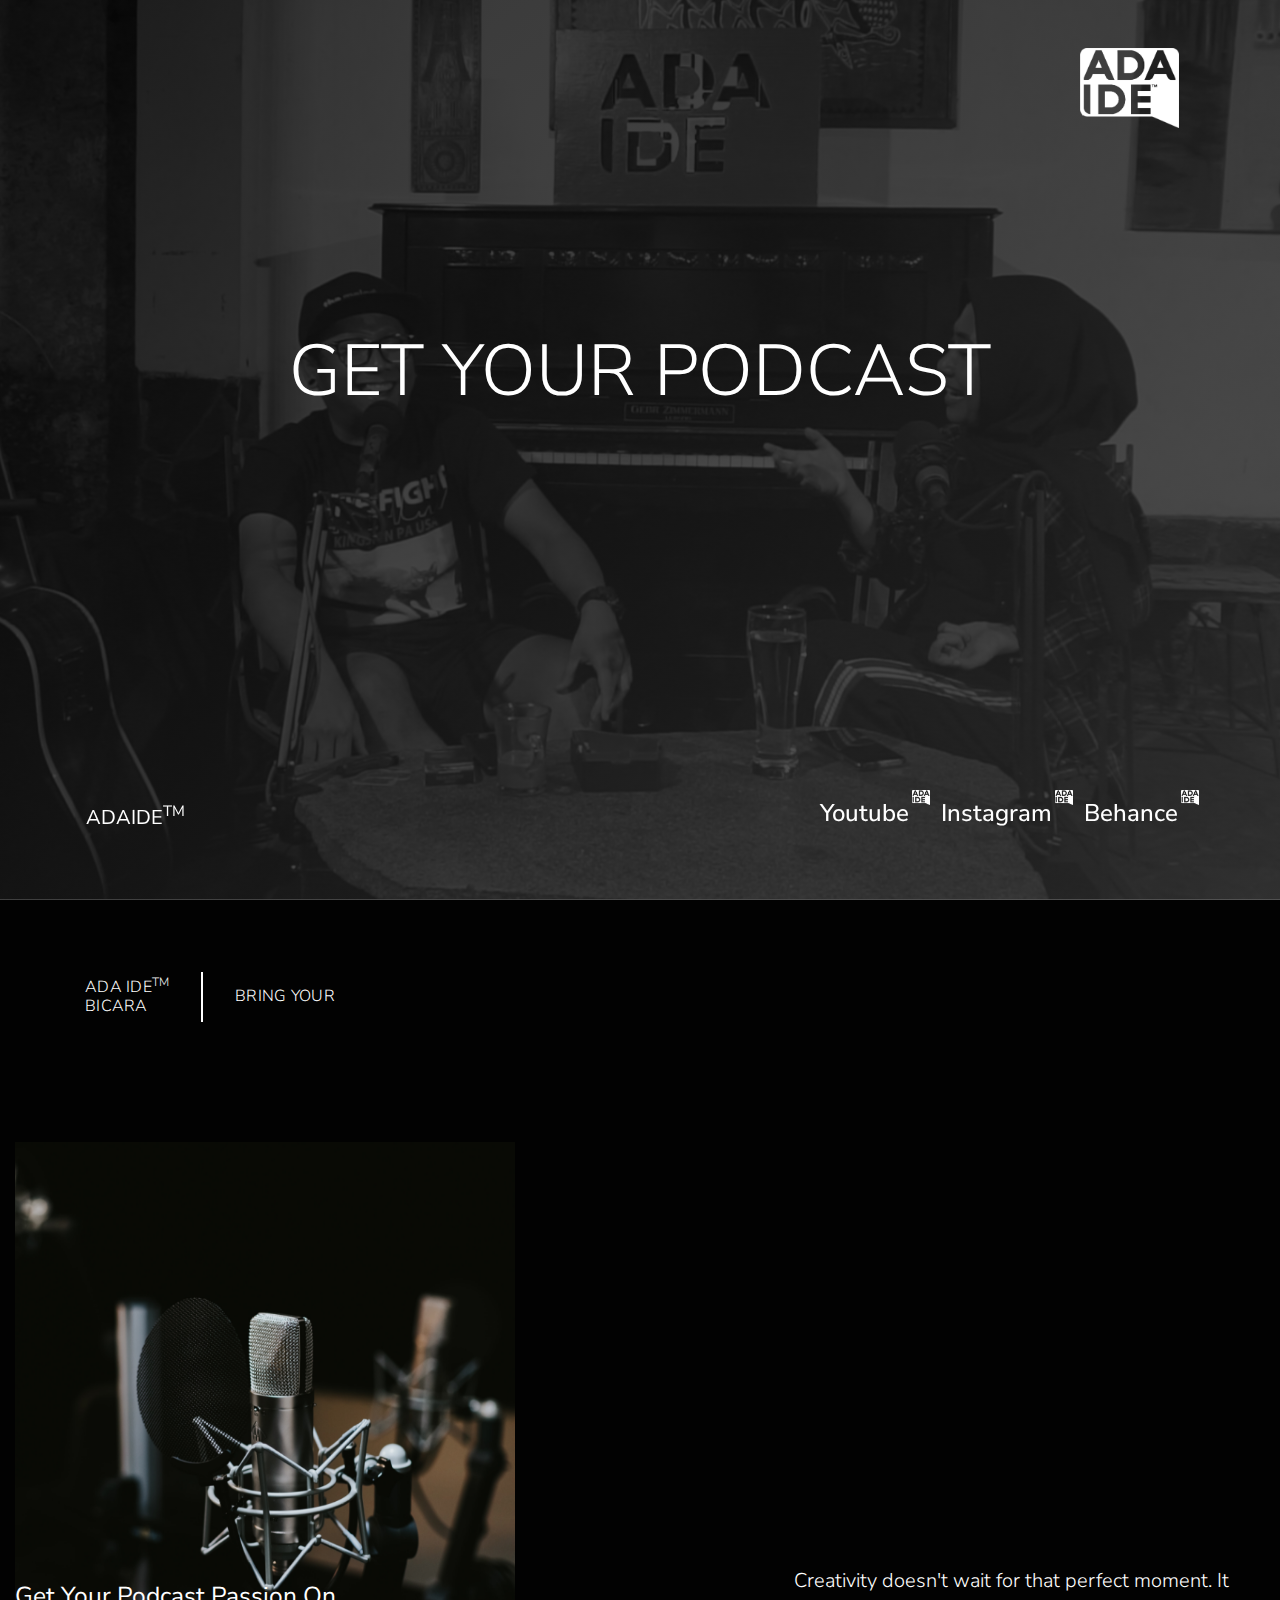
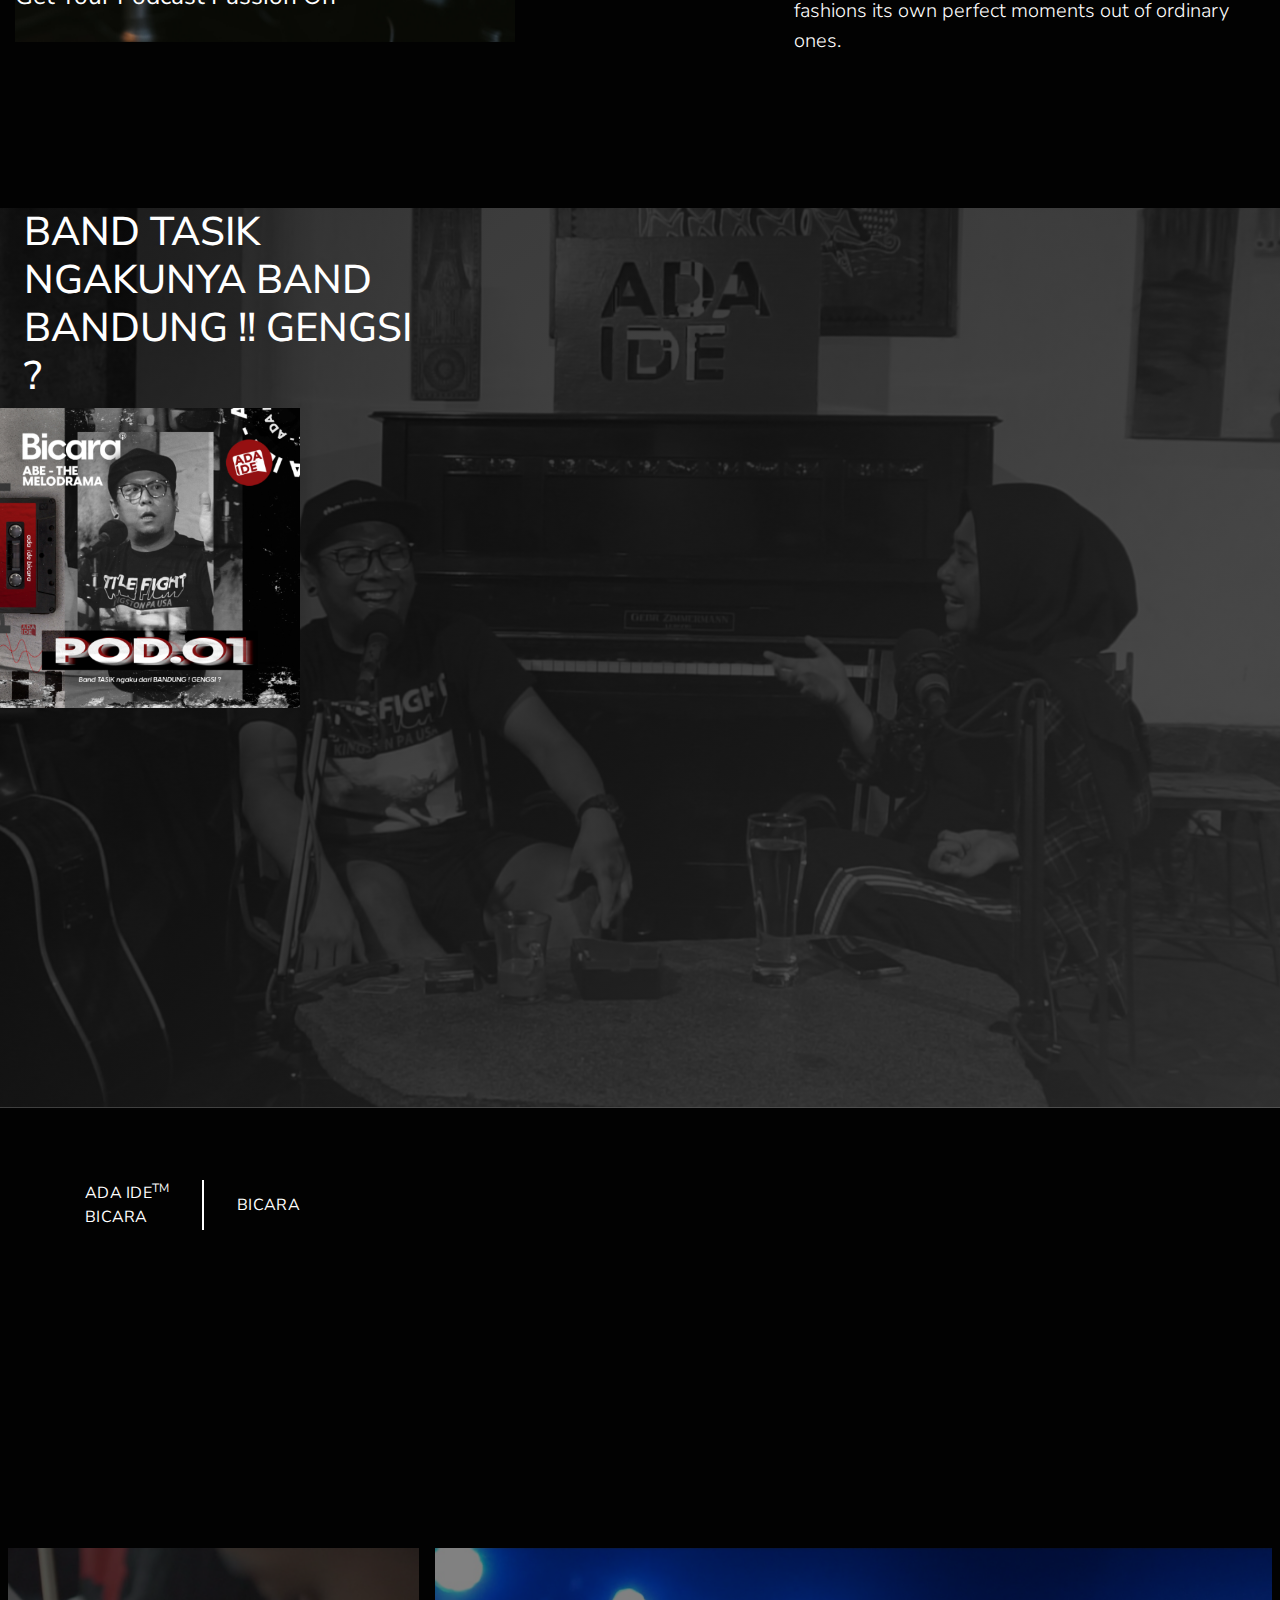
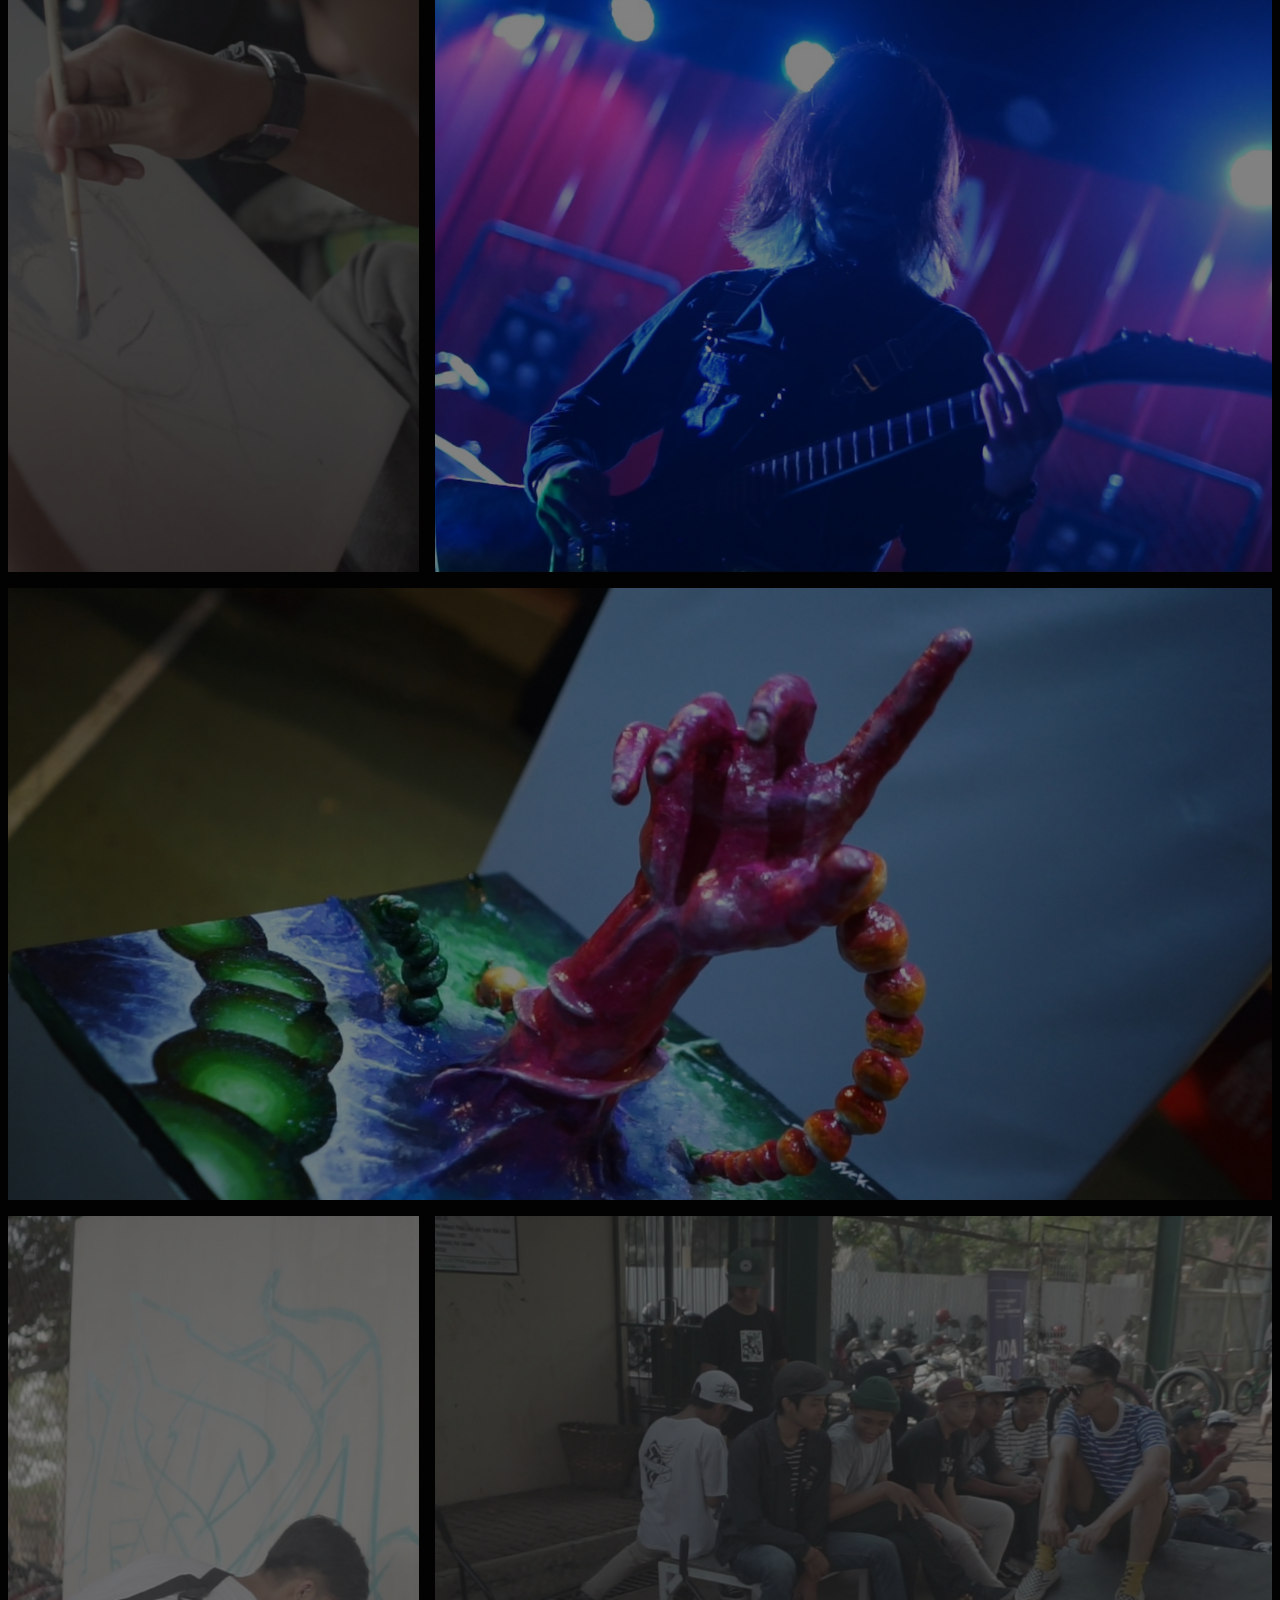
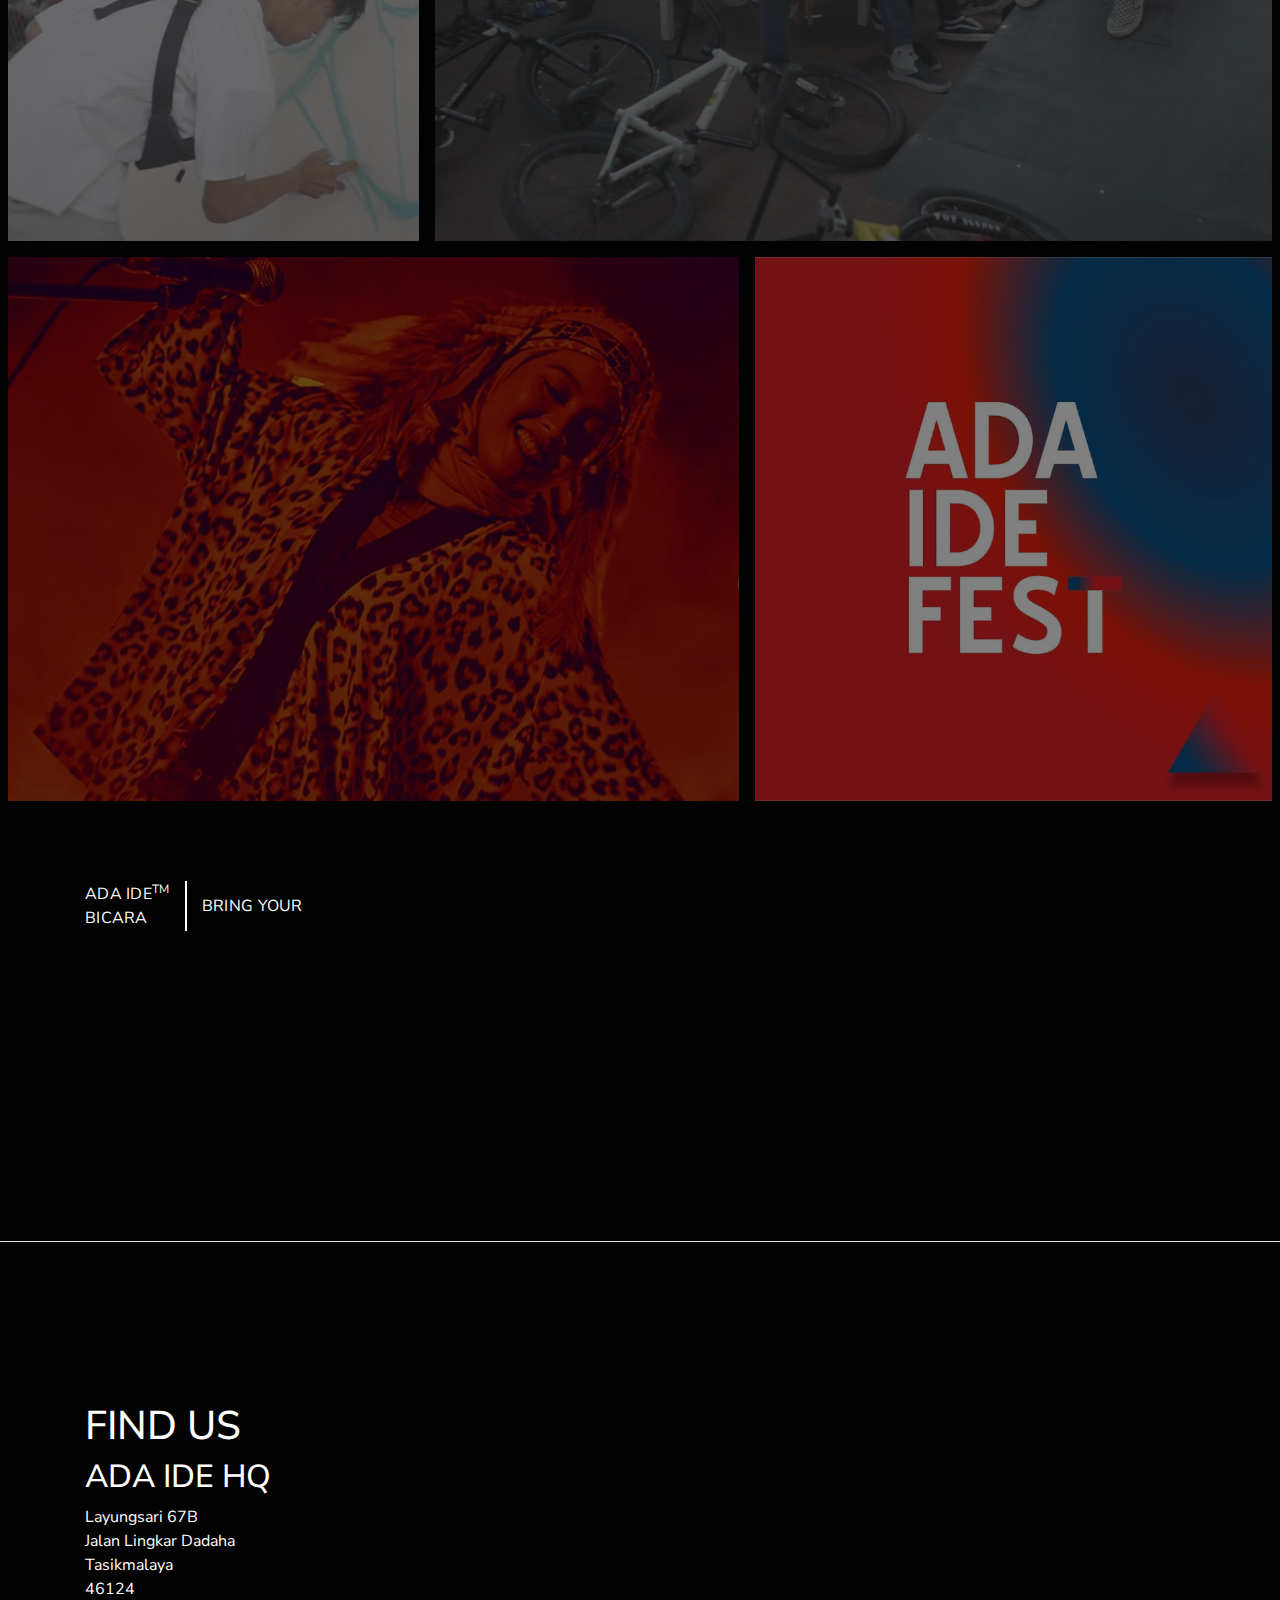
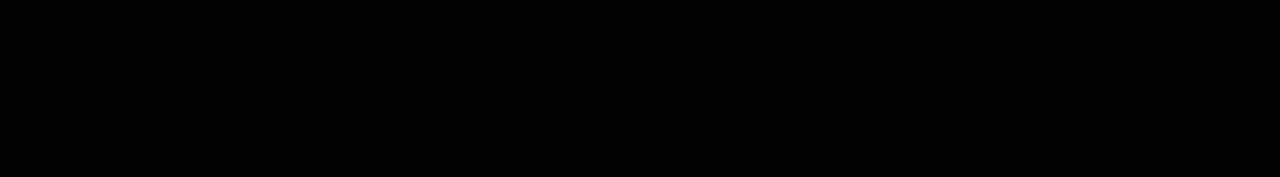
==== bicara.html @ 6250dc65 "udah 50% dong" ====
<!doctype html>
<html lang="en">
	<head>
		<!-- Required meta tags -->
		<meta charset="utf-8">
		<meta name="viewport" content="width=device-width, initial-scale=1, shrink-to-fit=no">
		<link rel="icon"
			type="image/png"
			href="assets/image/logo-merah.png">
			<!-- Bootstrap CSS -->
			<link rel="stylesheet" href="assets/css/main.css">
			<link rel="stylesheet" href="assets/css/bootstrap.css">
			<link href="https://fonts.googleapis.com/css2?family=Kaushan+Script&display=swap" rel="stylesheet">
			<title>Ada Ide</title>
		</head>
		<body>
			<div class="jumbotron bg-header">
				<div class="container-xl">
					<div class="nav navbar">
						<div class="justify-content-start">
							<h4 class="h4"></h4>
						</div>
						<div class="display-4 d-flex justify-content-end ">
							<img src="assets/image/logo-putih.png" class="logo position-fixed" id="logo-image">
						</div>
					</div>
					<div class="col-md-12 d-flex align-middle justify-content-center mx-auto my-auto">
						<div class="text-center w-100 header-text">
							<h1 class=" display-3 text-uppercase">Get Your Podcast</h1>
						</div>
					</div>
					<div class="container">
						<nav class="navbar navbar-light fixed-bottom mb-5 container-xl">
							<a class="navbar-brand">ADAIDE<sup>TM</sup></a>
							<div class="form-inline">
								<nav class="nav justify-content-end">
									<a class="nav-link h4" href="#">Youtube
										<span class="pangkat">
											<img src="assets/image/logo-putih.png" class="logo" id="logo-image">
										</span>
									</a>
									<a class="nav-link h4" href="#">Instagram
										<span class="pangkat">
											<img src="assets/image/logo-putih.png" class="logo" id="logo-image">
										</span>
									</a>
									<a class="nav-link h4" href="#">Behance
										<span class="pangkat">
											<img src="assets/image/logo-putih.png" class="logo" id="logo-image">
										</span>
									</a>
								</nav>
							</div>
						</nav>
					</div>
				</div>
			</div>
			<!-- MAIN -->
			<div class="bg-black">
				<section class="container-xl">
					<div class="display-4">
						<div class="slogan">
							<span class="logo-text">ADA IDE<sup>TM</sup><br>BICARA</span>
							<span class="line-vertical"></span>
							<span class="logo-text">Bring Your</span>
						</div>
					</div>
				</section>
				<div class="container-fluid">
					<div class="d-flex align-items-start flex-column bd-highlight mb-3" style="height: 200px;">
						<div class="col-4 ml-0 pl-0 position-relative">
							<img src="assets/img/podcast.png" class="float-left pt-5 align-middle" width="500px;">
							<p class="description abs mb-0 position-absolute">Get Your Podcast Passion On</p>
						</div>
					</div>
					<div class="d-flex align-items-end flex-column bd-highlight mb-5" style="height: 450px !important;">
						<div class="mt-auto p-2 bd-highlight">
							<p class="lead w-50 align-items-end float-right mb-5 pb-5 h-100">
								Creativity doesn't wait for that perfect moment. It fashions its own perfect moments out of ordinary ones.
							</p>
						</div>
					</div>
				</div>
				<div class="container-fluid bg-header py-0">
					<div class="row podcast">
						<div class="col-lg-4 d-flex align-items-center">
							<div class="row">
								<h1 class="pl-4">BAND TASIK NGAKUNYA BAND BANDUNG !! GENGSI ?</h1>
								<img src="assets/img/TL-AIB-PART-1-TGL-1-MEI_28.png" class="align-middle" width="300px;">
							</div>
						</div>
						<div class="col-8 d-flex align-items-end">
							<p class="description"></p>
						</div>
					</div>
				</div>
				<section class="container-xl">
					<div class="d-flex align-items-start flex-column bd-highlight mb-3" style="height: 200px;">
						<div class="slogan">
							<span class="logo-text">ADA IDE<sup>TM</sup><br>BICARA</span>
							<span class="line-vertical"></span>
							<span class="logo-text">Bicara</span>
						</div>
					</div>
					<div class="d-flex align-items-end flex-column bd-highlight mb-3" style="height: 200px;">
					</div>
				</section>
				<!-- gallery -->
				<div class="container-fluid bg-black">
					<div class="row h-25 opacity">
						<div class="col-md-4 item p-2 box">
							<img class="img-fluid image scale-on-hover" src="assets/img/lukis.png">
						</div>
						<div class="col-md-8 item p-2 box">
							<img class="img-fluid image scale-on-hover" src="assets/img/gitar.png">
						</div>
						<div class="col-md-12 item p-2 box">
							<img class="img-fluid image scale-on-hover" src="assets/img/tangan.jpg">
						</div>
						<div class="col-md-4 item p-2 box">
							<img class="img-fluid image scale-on-hover" src="assets/img/gambar.png">
						</div>
						<div class="col-md-8 item p-2 box">
							<img class="img-fluid image scale-on-hover" src="assets/img/5.jpg">
						</div>
						<div class="col-md-7 item p-2 box">
							<img class="img-fluid image scale-on-hover" src="assets/img/nyanyi.png">
						</div>
						<div class="col-md-5 item p-2 box">
							<img class="img-fluid image scale-on-hover" src="assets/img/idefest.png">
						</div>
					</div>
				</div>
				<!-- sebelum footer -->
				<section class="container-xl">
					<div class="d-flex align-items-start flex-column bd-highlight mb-3" style="height: 200px;">
						<div class="slogan">
							<span class="logo-text">ADA IDE<sup>TM</sup><br>BICARA</span>
							<span class="line-vertical"></span>
							<span class="logo-text">Bring Your</span>
						</div>
					</div>
					<div class="d-flex align-items-end flex-column bd-highlight mb-3" style="height: 200px;">
					</div>
				</section>
				<!-- Footer -->
				<section class="container-fluid border-top">
					<div class="footer container-xl">
						<h1 class="display-5 text-uppercase">find us</h1>
						<h2 class="display-5 text-uppercase">ada ide HQ</h2>
						<p>Layungsari 67B <br>Jalan Lingkar Dadaha<br> Tasikmalaya<br>46124</p>
					</div>
				</section>
			</div>
			
			<script src="assets/js/jquery.js"></script>
			<script src="https://cdn.jsdelivr.net/npm/popper.js@1.16.0/dist/umd/popper.min.js"></script>
			<script src="assets/js/bootstrap.js"></script>
		</body>
	</html>
---- assets/css/main.css ----
@import url('https://fonts.googleapis.com/css2?family=Nunito+Sans:ital,wght@0,400;0,600;0,900;1,700&display=swap');

.bg-header {
	background-image: linear-gradient(
		to right bottom,
		rgba(2,2,2,0.8) 0%, rgba(46,46,46,0.8)),
	url(../img/bicara.jpg);
	background-size: cover;
	background-position: top;
	height: 100vh;

}
.bg-black {
	background-color: #020202 !important;
}

.costum-modal {
	margin: 0 !important;
	width: 100% !important;
	max-width: 100% !important;
}
.logo {
	height: 80px;
	color: white;
	z-index: 100;
	top:48px;
}
html {
	font-size: 16px !important;
	background-color: #020202;
}
body {
	color: #fff !important;
	font-family: 'Nunito Sans', sans-serif !important;
	height: 100%;

}
a {
	color: #FFF !important;
}
a:hover {
	color: #fca311 !important;
}
.header-text {
	margin-top: 15rem;
}

.text-header-fixed {
	position: fixed;
	left: 31%;
	top: 33%;

}

.text-header-right {
	position: fixed;
	left: 45%;
	top: 33%;
}

.rotate {
	transform: rotate(-10deg);
}
.jumbotron {
	margin: 0 !important;
	border-radius: 0 !important;
}
.abs {
	width: 300px;
	bottom: 5%;
	font-size: 1.25rem;
}
.nav-fixed {
	position: fixed;
}
.description {
	width: 700px;
	font-size: 1.534rem;
}
.slogan {
	display: flex;
	padding: 72px 0;
	align-items: center;
	letter-spacing: 0.3px;
	font-size: 1rem;
	justify-content: space-between;
	max-width: 250px;
	min-width: 215px;
	z-index: 100;
	text-transform: uppercase;
}

.line-vertical {
	border-left: 2px solid white;
  height: 50px;
  margin-right: 15px;
  margin-left :15px;
}
.sidebar-outer {
    margin-top: 150px;
    left: 27%;
    top: 137px;
    z-index: 100;
}
.sidebar-outer > .slogan {
    margin-top: 250px;
    position: relative;
    left: 178px;
    bottom: -18px;
}
.wrapper {
	height: auto;
}
.height-100 {
	min-height: 100vh;
	height: 100%;
}

.height-75 {
	min-height: 75vh;
	height: 100%;
}
.footer {
	padding: 10rem 0;
	font-size: 1rem;
}
/* gallery */

.box img {
	height: 100%;
	width: auto;
	object-fit:cover;
}

.opacity {
	opacity: 0.5;
	z-index: -100px;
}

.pangkat {
	height: 0.9rem;
	position: absolute;
	top: -2px;
	margin-left: 0.2rem;
}
.pangkat img {
	height: 0.9rem;
}

.sup {
	height: 80px;
	color: white;
	z-index: 100;
	top:48px;
	height: 0.9rem;
	position: absolute;
	top: 10px;
	margin-left: 0.2rem;
} 

.sup img {
	height: .9rem;
}
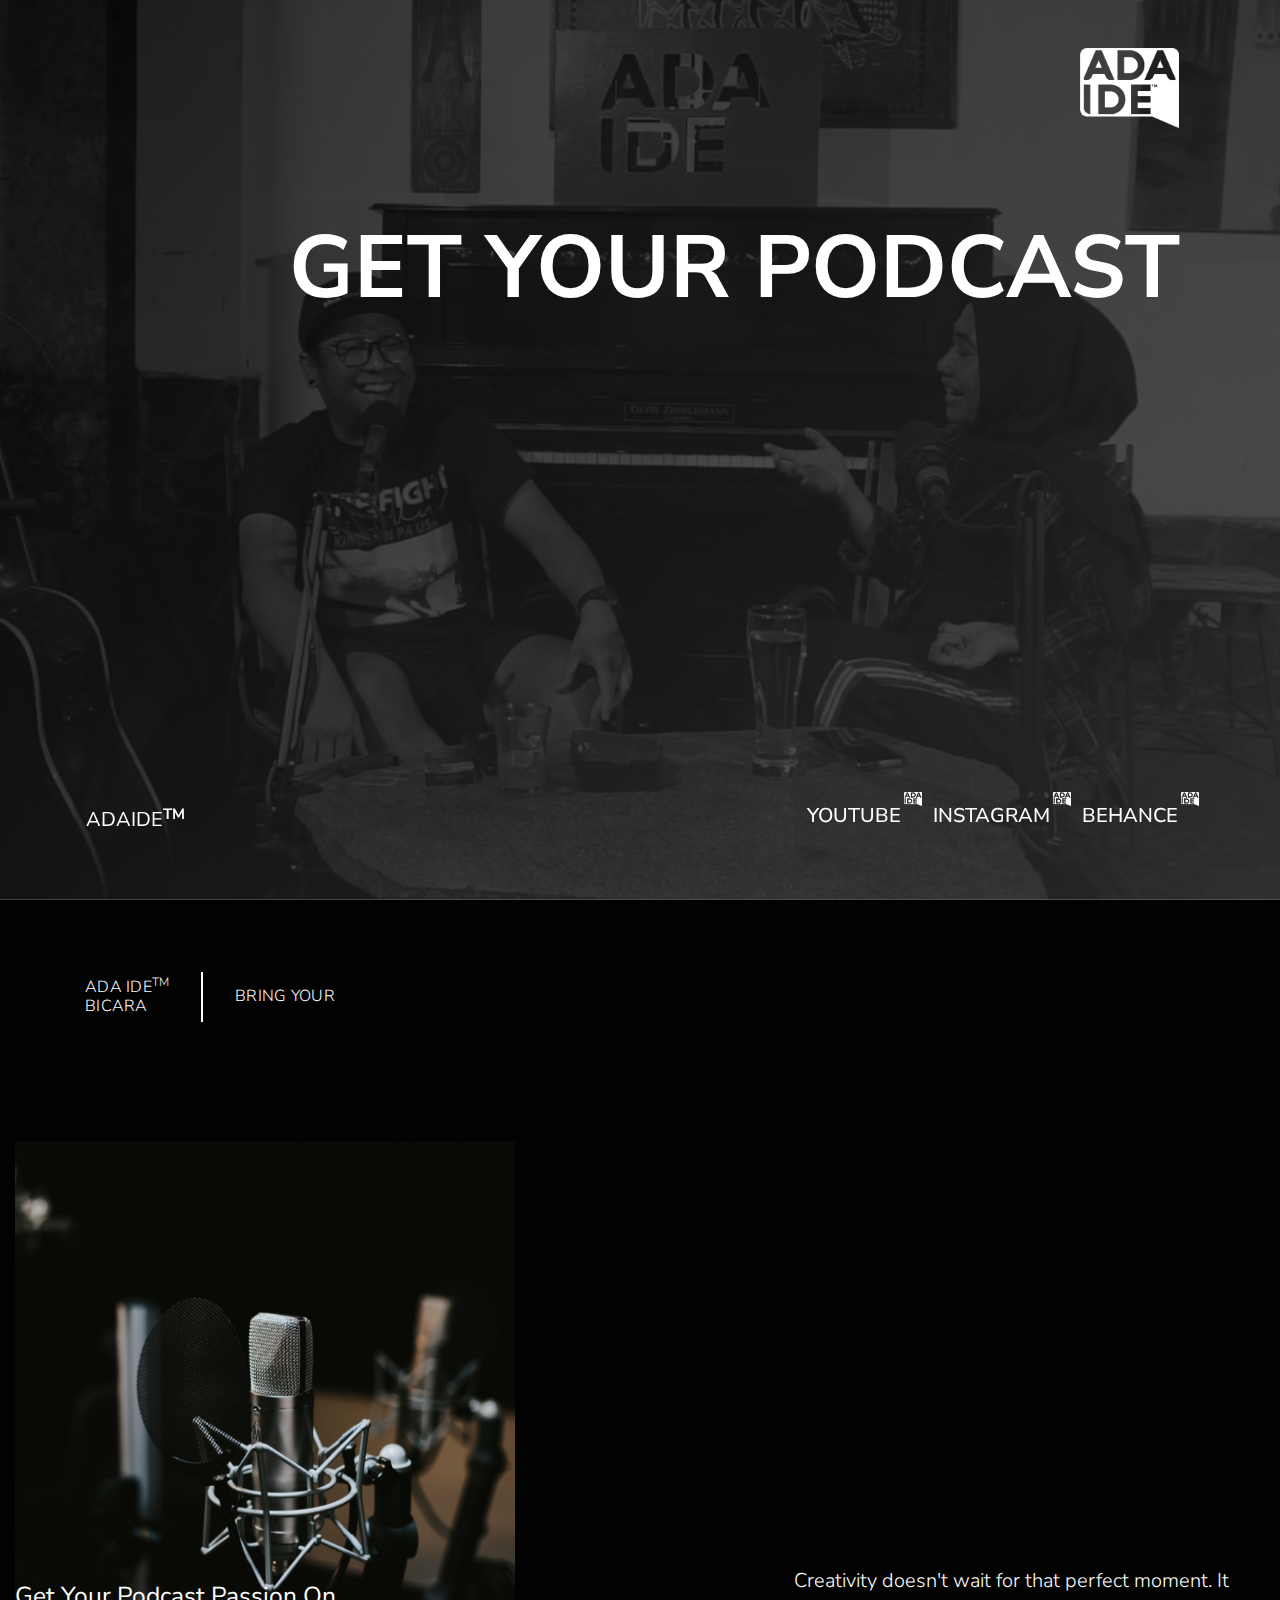
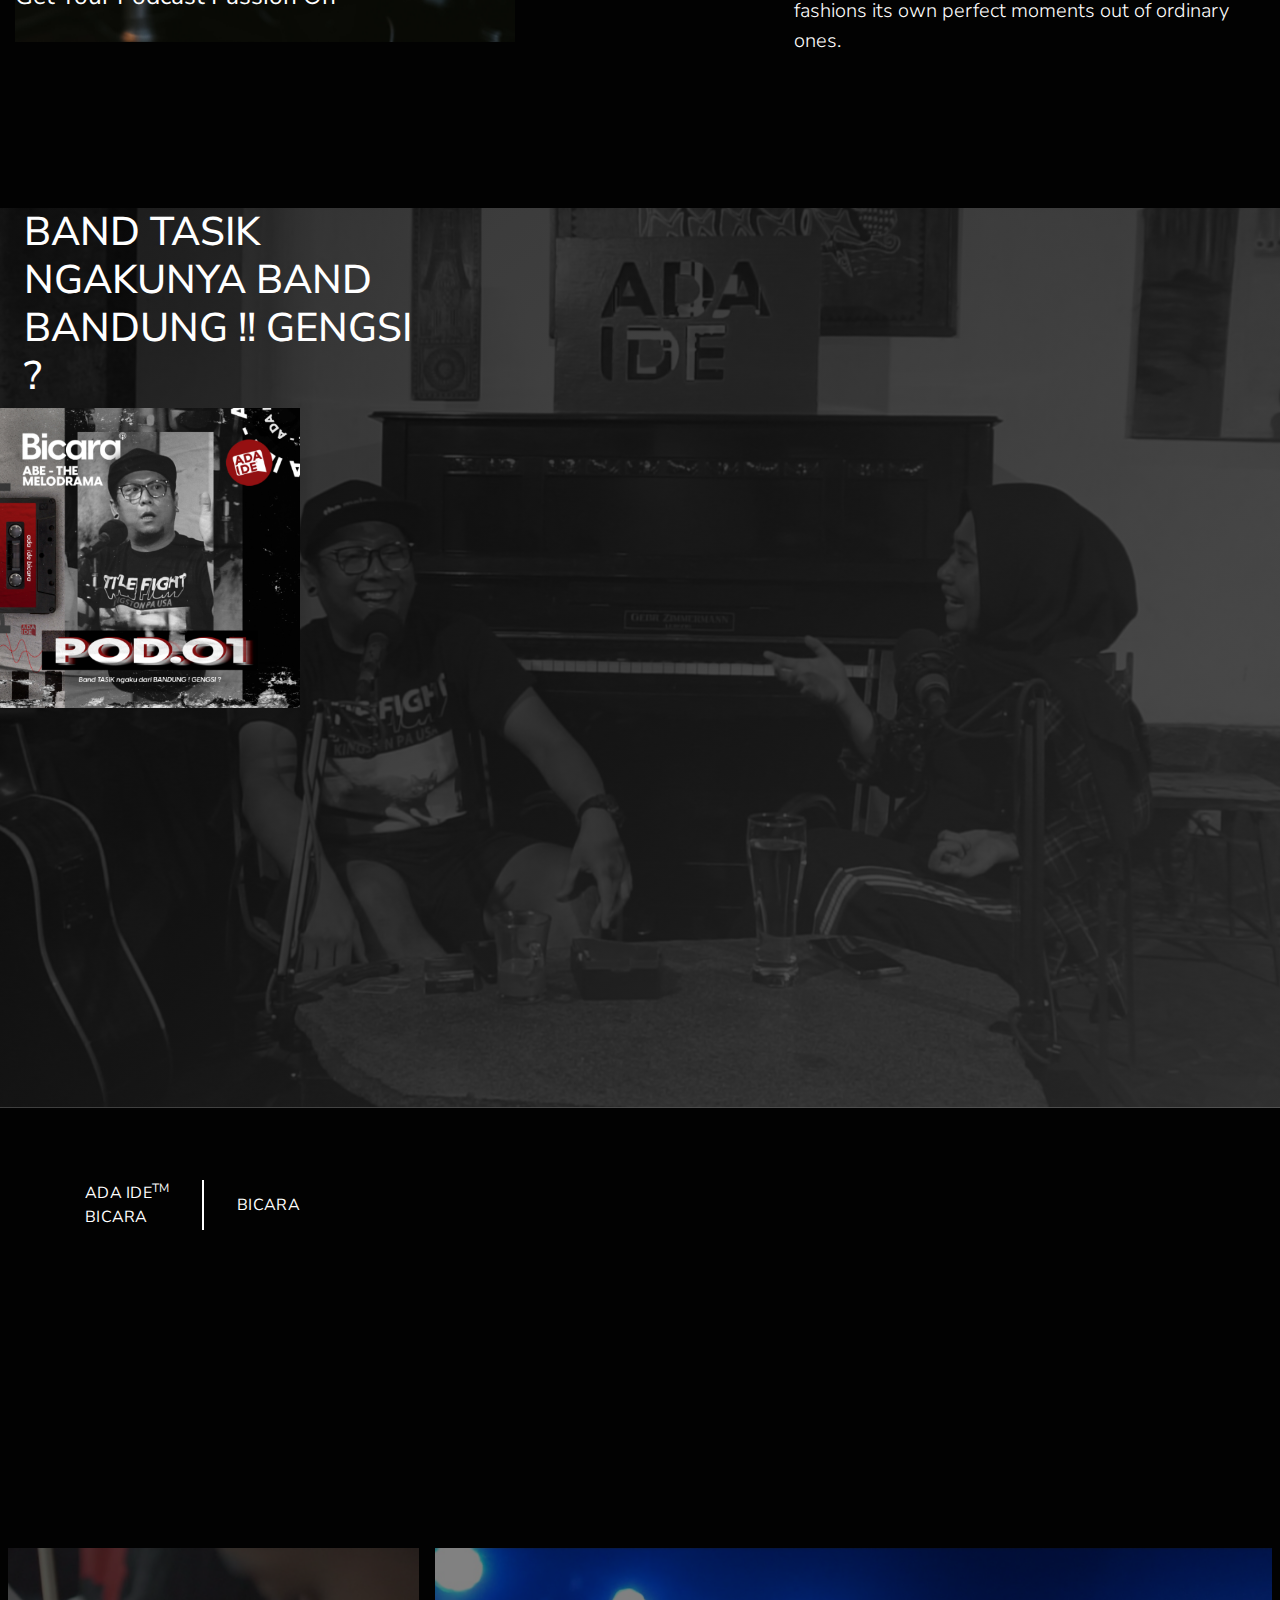
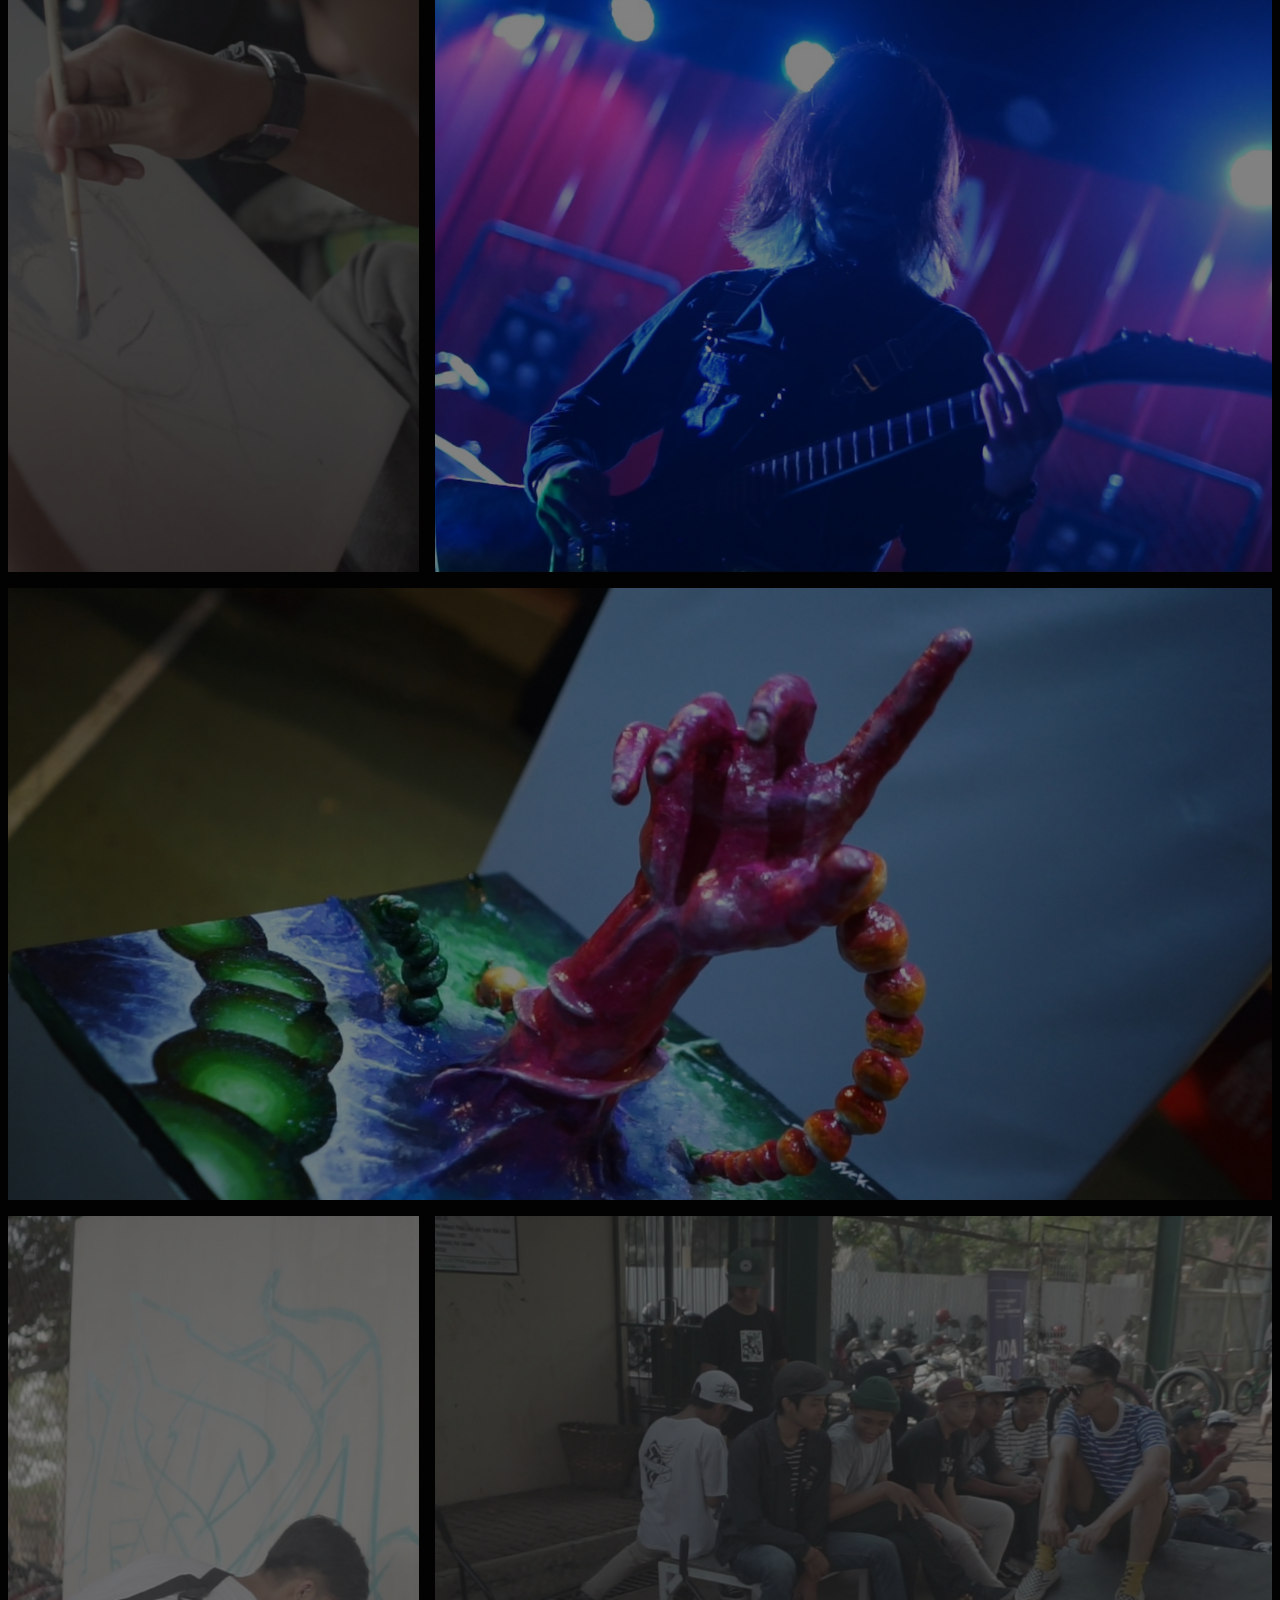
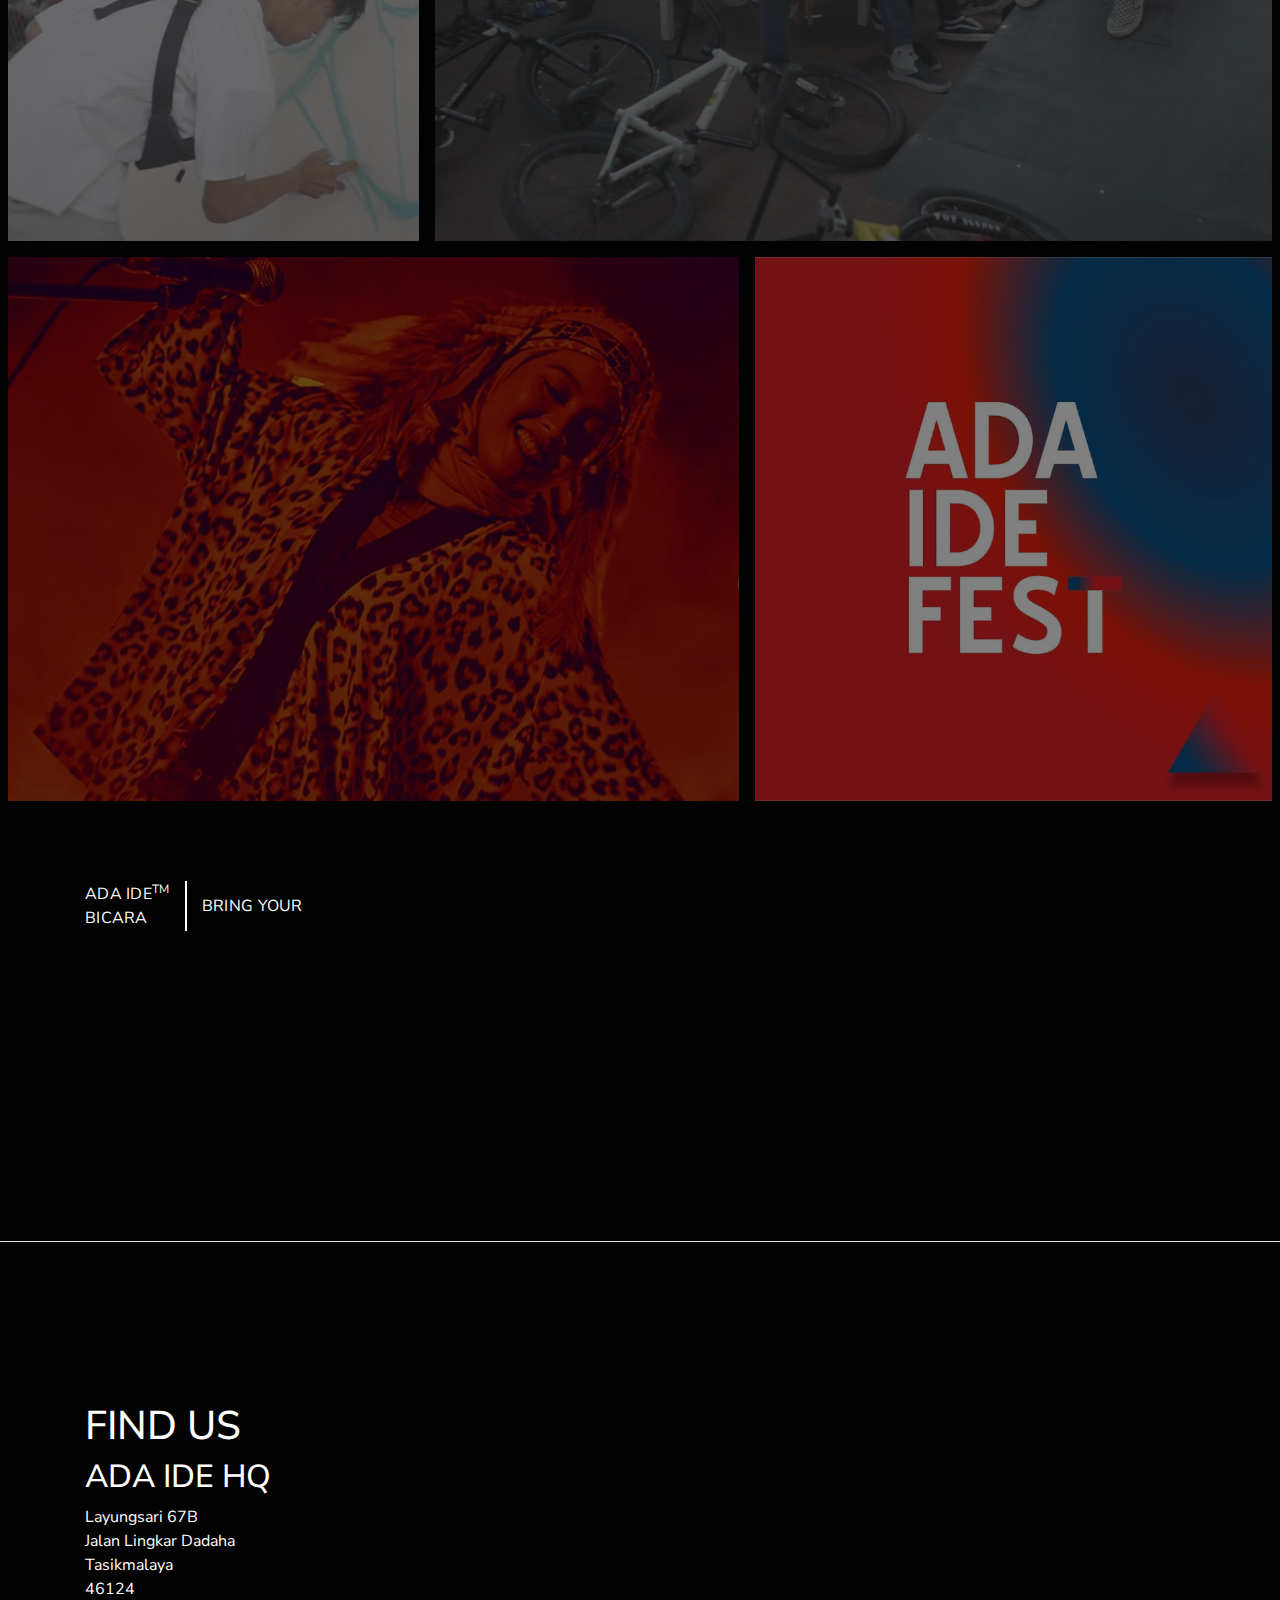
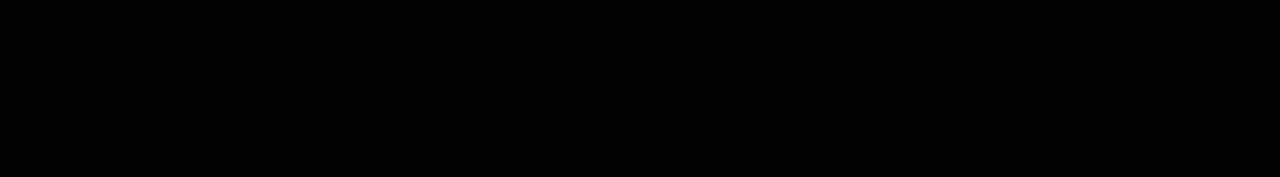
==== commit d0766b63: "sudah ada perbaikan dalam struktur kode" ====
--- a/bicara.html
+++ b/bicara.html
@@ -21,30 +21,30 @@
 							<h4 class="h4"></h4>
 						</div>
 						<div class="display-4 d-flex justify-content-end ">
-							<img src="assets/image/logo-putih.png" class="logo position-fixed" id="logo-image">
+							<img src="assets/image/logo-putih.png" class="logo position-fixed" id="logo-image" role="dialog"data-toggle="modal" data-target="#exampleModal">
 						</div>
 					</div>
 					<div class="col-md-12 d-flex align-middle justify-content-center mx-auto my-auto">
-						<div class="text-center w-100 header-text">
-							<h1 class=" display-3 text-uppercase">Get Your Podcast</h1>
+						<div class="text-right w-100 header-text">
+							<h1 class="display-2 mt-5 font-weight-bold text-uppercase text-focus-in">get your podcast</h1>
 						</div>
 					</div>
 					<div class="container">
 						<nav class="navbar navbar-light fixed-bottom mb-5 container-xl">
-							<a class="navbar-brand">ADAIDE<sup>TM</sup></a>
+							<a class="navbar-brand">ADAIDE<sup class="font-weight-bold">TM</sup></a>
 							<div class="form-inline">
-								<nav class="nav justify-content-end">
-									<a class="nav-link h4" href="#">Youtube
+								<nav class="nav justify-content-end text-uppercase">
+									<a class="nav-link h5" href="#">Youtube
 										<span class="pangkat">
 											<img src="assets/image/logo-putih.png" class="logo" id="logo-image">
 										</span>
 									</a>
-									<a class="nav-link h4" href="#">Instagram
+									<a class="nav-link h5" href="#">Instagram
 										<span class="pangkat">
 											<img src="assets/image/logo-putih.png" class="logo" id="logo-image">
 										</span>
 									</a>
-									<a class="nav-link h4" href="#">Behance
+									<a class="nav-link h5" href="#">Behance
 										<span class="pangkat">
 											<img src="assets/image/logo-putih.png" class="logo" id="logo-image">
 										</span>
--- a/assets/css/main.css
+++ b/assets/css/main.css
@@ -42,7 +42,7 @@
 	color: #fca311 !important;
 }
 .header-text {
-	margin-top: 15rem;
+	margin-top: 5rem;
 }
 
 .text-header-fixed {
@@ -125,7 +125,9 @@
 	font-size: 1rem;
 }
 /* gallery */
-
+.box {
+		z-index: -10000px !important;
+}
 .box img {
 	height: 100%;
 	width: auto;
@@ -134,7 +136,7 @@
 
 .opacity {
 	opacity: 0.5;
-	z-index: -100px;
+	z-index: -1px;
 }
 
 .pangkat {
@@ -161,3 +163,9 @@
 .sup img {
 	height: .9rem;
 }
+
+/* animation */
+
+@keyframes text-focus-in{0%{filter:blur(12px);opacity:0}100%{filter:blur(0);opacity:1}}
+
+.text-focus-in{animation:text-focus-in 1s cubic-bezier(.55,.085,.68,.53) both}